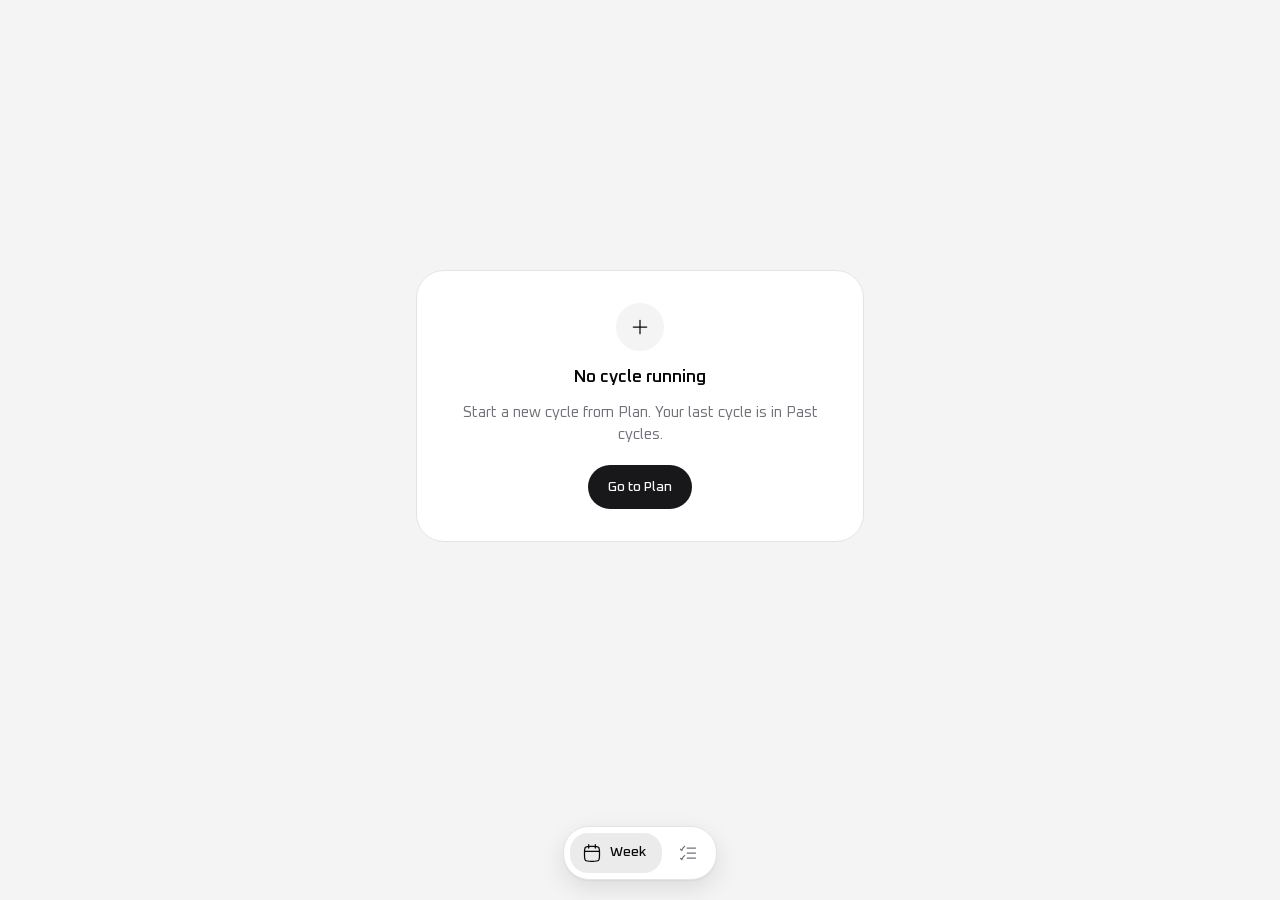
==== index.html @ 35371f60 "Icons: D2 cycle ring, black and white Six segments clockwise from 12 o'clock, like weeks of a cycle:" ====
<!DOCTYPE html>
<html lang="en">
<head>
<meta charset="utf-8">
<meta name="viewport" content="width=device-width, initial-scale=1, viewport-fit=cover">
<title>Bodyweight ladders</title>
<meta name="description" content="A progression tracker for bodyweight strength training.">
<meta name="theme-color" content="#f4f4f4">
<meta name="mobile-web-app-capable" content="yes">
<meta name="apple-mobile-web-app-capable" content="yes">
<meta name="apple-mobile-web-app-status-bar-style" content="default">
<meta name="apple-mobile-web-app-title" content="Ladders">
<link rel="manifest" href="manifest.webmanifest">
<link rel="icon" href="icons/icon.svg" type="image/svg+xml">
<link rel="icon" href="icons/icon-192.png" sizes="192x192">
<link rel="apple-touch-icon" href="icons/apple-touch-icon.png">
<link rel="stylesheet" href="styles.css?v=2.6">
</head>
<body>
<noscript><p style="padding:20px">This tracker needs JavaScript to run.</p></noscript>
<div id="boot" class="boot">Loading…</div>
<div id="app"></div>
<script src="data.js?v=2.6"></script>
<script src="ui.js?v=2.6"></script>
<script src="app.js?v=2.6"></script>
</body>
</html>
---- styles.css ----
/*
 * Bodyweight Ladders v2 - visual system.
 * Tokens on :root, then shared components. Values follow docs/v2/prototype.html
 * and the "Visual system" section of docs/v2/SPEC.md. No external requests.
 */

@font-face {
  font-family: 'Oxanium';
  src: url('fonts/oxanium-latin.woff2') format('woff2');
  font-weight: 200 800;
  font-style: normal;
  font-display: swap;
}

/* ---------- Tokens ---------- */

:root {
  --bg: #f4f4f4;               /* page background */
  --card: #ffffff;
  --card-border: #e4e4e7;
  --foot: #fafafa;             /* card footer band */
  --inset: #f4f4f5;            /* inset panels, round icon buttons, day badges */
  --text: #09090b;
  --muted: #71717a;
  --soft: #3f3f46;
  --ink-2: #52525b;            /* achievements text, cleared rungs */
  --idle: #a1a1aa;             /* idle dot, dashed borders, placeholders */
  --primary: #18181b;          /* dark pill */
  --primary-ink: #fafafa;
  --accent: #eab308;           /* the only colour: "this week", "you're here" */
  --toggle-off: #d4d4d8;
  --tertiary: #f0f0f0;         /* full-width tertiary buttons in footer bands */
  --seg: #e9e9eb;              /* segmented control track */
  --disabled-bg: #e4e4e7;
  --disabled-ink: #71717a;
  --dock-active: rgba(9, 9, 11, 0.08);
  --shadow-dock: 0 8px 24px rgba(9, 9, 11, 0.10), 0 1px 2px rgba(9, 9, 11, 0.06);
  --ease-out: cubic-bezier(0.16, 1, 0.3, 1);

  --r-card: 28px;
  --r-foot: 27px;
  --r-inset: 20px;
  --r-input: 16px;
  --r-pill: 999px;

  --font: 'Oxanium', system-ui, sans-serif;
}

/* ---------- Base ---------- */

*, *::before, *::after { box-sizing: border-box; }

html, body { height: 100%; }

body {
  margin: 0;
  background: var(--bg);
  color: var(--text);
  font-family: var(--font);
  font-size: 15px;
  line-height: 1.4;
  font-variant-numeric: tabular-nums;
  -webkit-font-smoothing: antialiased;
  -webkit-text-size-adjust: 100%;
  overflow-x: hidden;
}

button { font: inherit; color: inherit; cursor: pointer; -webkit-tap-highlight-color: transparent; }
button:disabled { cursor: default; }

h1, h2, h3, p { margin: 0; }

:focus-visible { outline: 2px solid var(--primary); outline-offset: 2px; }

.muted { color: var(--muted); }
.sr-only {
  position: absolute; width: 1px; height: 1px; margin: -1px; padding: 0;
  overflow: hidden; clip: rect(0 0 0 0); white-space: nowrap; border: 0;
}

/* ---------- Inputs ---------- */

/* :where() keeps the base specificity at zero, so component classes (.goal-input, .logger-input) can override width and height. */
:where(input:not([type="checkbox"]):not([type="radio"])),
:where(textarea) {
  font: inherit;
  font-size: 15px;
  color: var(--text);
  background: var(--card);
  width: 100%;
  min-width: 0;
  height: 44px;
  padding: 0 14px;
  border: 1px solid var(--card-border);
  border-radius: var(--r-input);
  -webkit-appearance: none;
  appearance: none;
}

:where(select) {
  font: inherit;
  font-size: 15px;
  color: var(--text);
  background-color: var(--card);
  width: 100%;
  min-width: 0;
  height: 44px;
  padding: 0 14px;
  border: 1px solid var(--card-border);
  border-radius: var(--r-input);
}

textarea {
  height: auto;
  min-height: 96px;
  padding: 12px 14px;
  border-radius: 20px;
  line-height: 1.45;
  resize: vertical;
}

input::placeholder,
textarea::placeholder { color: var(--idle); opacity: 1; }

input[type="number"] { -moz-appearance: textfield; }
input[type="number"]::-webkit-outer-spin-button,
input[type="number"]::-webkit-inner-spin-button { -webkit-appearance: none; margin: 0; }

/* Logger set inputs: 17px semibold, centred. */
.logger-input {
  height: 44px;
  padding: 0 12px;
  font-size: 17px;
  font-weight: 600;
}

/* ---------- App shell and screens ---------- */

.app {
  position: relative;
  display: flex;
  flex-direction: column;
  width: 100%;
  max-width: 480px;
  height: 100vh;
  height: 100dvh;
  margin: 0 auto;
  overflow: hidden;
  background: var(--bg);
}

/* Full-height scroll column. Children never shrink, so cards never squash or clip. */
.screen {
  flex: 1 1 auto;
  min-height: 0;
  display: flex;
  flex-direction: column;
  gap: 12px;
  padding: 16px;
  overflow-y: auto;
  overflow-x: hidden;
  -webkit-overflow-scrolling: touch;
  overscroll-behavior-y: contain;
}
.screen > * { flex-shrink: 0; }
.screen.is-airy { padding-top: 24px; }          /* Week, Plan */
.screen.is-centred { justify-content: center; } /* empty states */
.screen.has-dock { padding-bottom: 112px; }     /* clears the floating dock */

/* Horizontal swipes reach pointer events instead of being panned away. */
.swipe-area { touch-action: pan-y; }

.stack { display: flex; flex-direction: column; gap: 12px; }
.field-row { display: flex; gap: 8px; }
.field-row > * { flex: 1 1 0; min-width: 0; }
.between { display: flex; align-items: baseline; justify-content: space-between; gap: 8px; }

/* ---------- Screen header ---------- */

.hdr {
  flex: none;
  display: flex;
  align-items: center;
  gap: 12px;
  padding: 14px 16px;
  background: var(--card);
  border-bottom: 1px solid var(--card-border);
}
.hdr > :not(.hdr-text) { flex: none; }
.hdr-text { flex: 1; min-width: 0; display: flex; flex-direction: column; }
.hdr-sub {
  font-size: 13px;
  line-height: 1.35;
  color: var(--muted);
  white-space: nowrap;
  overflow: hidden;
  text-overflow: ellipsis;
}
.hdr-title {
  font-size: 17px;
  font-weight: 600;
  line-height: 1.3;
  white-space: nowrap;
  overflow: hidden;
  text-overflow: ellipsis;
}

/* Footer bar outside the scroll column (Logger "Complete session"). */
.foot-bar {
  flex: none;
  padding: 12px 16px calc(24px + env(safe-area-inset-bottom, 0px));
  background: var(--foot);
  border-top: 1px solid var(--card-border);
}

/* ---------- Round icon buttons ---------- */

.icon-btn {
  flex: none;
  width: 40px;
  height: 40px;
  padding: 0;
  display: inline-flex;
  align-items: center;
  justify-content: center;
  border: 0;
  border-radius: var(--r-pill);
  background: var(--inset);
  color: var(--text);
}
.icon-btn--outline {
  width: 44px;
  height: 44px;
  background: var(--card);
  border: 1px solid var(--card-border);
}
.icon-btn:disabled { opacity: 0.35; cursor: default; }

/* ---------- Cards ---------- */

/* No overflow:hidden here. Footer bands follow the card's inner radius instead. */
.card {
  display: flex;
  flex-direction: column;
  background: var(--card);
  border: 1px solid var(--card-border);
  border-radius: var(--r-card);
}
.card-tap { width: 100%; text-align: left; color: var(--text); cursor: pointer; }

.card-title {
  padding: 18px 18px 6px;
  display: flex;
  flex-direction: column;
  gap: 2px;
  font-size: 14px;
  font-weight: 600;
  line-height: 1.3;
}
.card-sub {
  font-size: 13px;
  font-weight: 400;
  line-height: 1.45;
  color: var(--muted);
}

.card-body {
  padding: 18px;
  display: flex;
  flex-direction: column;
}
.card-body > * + * { margin-top: 12px; }
.card-title + .card-body { padding-top: 6px; }

/* A list of rows that sits inside a card, with dividers inset 18px. */
.card-list {
  padding: 0 18px 6px;
  display: flex;
  flex-direction: column;
}
.card-title + .card-list { padding-top: 0; }

.card-foot {
  display: flex;
  align-items: center;
  justify-content: space-between;
  gap: 8px;
  padding: 14px 18px;
  background: var(--foot);
  border-top: 1px solid var(--card-border);
  border-radius: 0 0 var(--r-foot) var(--r-foot);
  font-size: 13px;
  line-height: 1.45;
  color: var(--muted);
}
.card-foot.is-stack {
  flex-direction: column;
  align-items: flex-start;
  gap: 2px;
}
.card-foot-value { font-size: 14px; color: var(--text); }

/* Empty state: plus in a grey circle, title, muted line, optional button. */
.empty {
  align-items: center;
  text-align: center;
  gap: 12px;
  padding: 32px 24px;
}
.empty-icon {
  width: 48px;
  height: 48px;
  flex: none;
  border-radius: var(--r-pill);
  background: var(--inset);
  display: flex;
  align-items: center;
  justify-content: center;
}
.empty-title { margin: 4px 0 0; font-size: 17px; font-weight: 600; line-height: 1.3; }
.empty-text { font-size: 15px; line-height: 1.5; color: var(--muted); }
.empty > .btn { margin-top: 6px; }

/* ---------- Inset panel ---------- */

.inset {
  padding: 6px 16px;
  display: flex;
  flex-direction: column;
  background: var(--inset);
  border-radius: var(--r-inset);
}
.inset-row {
  display: flex;
  justify-content: space-between;
  align-items: baseline;
  gap: 12px;
  padding: 9px 0;
  font-size: 14px;
}
.inset-label { color: var(--muted); }
.inset-value { font-weight: 500; text-align: right; }
.inset-value.is-strong { font-weight: 600; }
.inset-div { height: 0; border-top: 1px solid var(--card-border); }
.inset-div + .inset-row { padding-top: 11px; }

/* ---------- Tappable list rows ---------- */

.row {
  display: flex;
  align-items: center;
  gap: 12px;
  min-height: 56px;
  margin: 0 18px;
  padding: 14px 0;
  background: none;
  border: 0;
  color: var(--text);
  font: inherit;
  text-align: left;
}
button.row { cursor: pointer; }
.row-lead { flex: none; display: flex; align-items: center; }
.row-main { flex: 1; min-width: 0; display: flex; flex-direction: column; gap: 2px; }
.row-title { font-size: 15px; font-weight: 600; line-height: 1.3; }
.row-sub { font-size: 13px; line-height: 1.4; color: var(--muted); }
.row-trail { flex: none; display: flex; align-items: center; gap: 8px; color: var(--muted); }

/* Rows inside .card-list or .card-body already sit inside the 18px gutter.
   Rows directly inside a .card get their own 18px inset. Dividers follow. */
.card-list > .row,
.card-body > .row { margin: 0; }
.card > .row { margin: 0 18px; }
.card > .row + .row,
.card-list > .row + .row,
.card-body > .row + .row,
.card-title + .row,
.card-title + .card-list > .row:first-child { border-top: 1px solid var(--card-border); }

/* ---------- Buttons ---------- */

.btn {
  display: inline-flex;
  align-items: center;
  justify-content: center;
  gap: 8px;
  flex: none;
  height: 44px;
  padding: 0 20px;
  border: 0;
  border-radius: var(--r-pill);
  font-size: 14px;
  font-weight: 500;
  line-height: 1;
  white-space: nowrap;
  transition: background-color 0.2s var(--ease-out), color 0.2s var(--ease-out), border-color 0.2s var(--ease-out), transform 0.15s var(--ease-out);
}
.btn:active:not(:disabled) { transform: scale(0.98); }
.btn .icon { flex: none; }

.btn-primary { background: var(--primary); color: var(--primary-ink); }
.btn-outline { background: var(--card); color: var(--text); border: 1px solid var(--card-border); }
.btn-tertiary { background: var(--tertiary); color: var(--text); }

.btn-sm { height: 40px; padding: 0 18px; }
.btn-lg { height: 48px; padding: 0 24px; }
.btn-block { display: flex; width: 100%; }

/* Disabled comes after the variants so it wins. */
.btn:disabled,
.btn-primary:disabled,
.btn-tertiary:disabled {
  background: var(--disabled-bg);
  color: var(--disabled-ink);
  cursor: default;
  transform: none;
}
.btn-outline:disabled {
  background: var(--card);
  color: var(--idle);
  border-color: var(--card-border);
  cursor: default;
  transform: none;
}

/* ---------- Pills, status, chips ---------- */

.pill {
  display: inline-flex;
  align-items: center;
  gap: 6px;
  flex: none;
  padding: 3px 10px;
  font-size: 12px;
  font-weight: 500;
  line-height: 1.2;
  white-space: nowrap;
  color: var(--soft);
  background: transparent;
  border: 1px solid var(--card-border);
  border-radius: var(--r-pill);
}
.pill-dark {
  display: inline-flex;
  align-items: center;
  gap: 4px;
  flex: none;
  padding: 4px 12px;
  font-size: 13px;
  font-weight: 500;
  line-height: 1.2;
  white-space: nowrap;
  background: var(--primary);
  border: 1px solid var(--primary);
  border-radius: var(--r-pill);
  color: var(--primary-ink);
}
.pill-dark .icon { flex: none; }
.pill-dashed {
  flex: none;
  padding: 4px 12px;
  font-size: 13px;
  font-weight: 500;
  white-space: nowrap;
  color: var(--soft);
  background: transparent;
  border: 1px dashed var(--idle);
  border-radius: var(--r-pill);
}
.pill-dot {
  width: 7px;
  height: 7px;
  flex: none;
  border-radius: var(--r-pill);
  background: var(--idle);
}

/* Status pill: white, 1px border, 8px coloured dot. */
.status {
  display: inline-flex;
  align-items: center;
  gap: 6px;
  flex: none;
  padding: 4px 12px 4px 10px;
  font-size: 13px;
  font-weight: 500;
  color: var(--text);
  white-space: nowrap;
  background: var(--card);
  border: 1px solid var(--card-border);
  border-radius: var(--r-pill);
}
.status > .dot {
  display: block;
  flex: none;
  width: 8px;
  height: 8px;
  border-radius: var(--r-pill);
  background: var(--idle);
}
.dot-accent { background: var(--accent) !important; }
.dot-grey { background: var(--muted) !important; }
.dot-light { background: var(--toggle-off) !important; }
.dot-dark { background: var(--primary) !important; }

.chip {
  display: inline-flex;
  align-items: center;
  flex: none;
  padding: 2px 9px;
  font-size: 12px;
  font-weight: 500;
  line-height: 1.4;
  white-space: nowrap;
  color: var(--soft);
  background: var(--inset);
  border-radius: var(--r-pill);
}

/* Logger badge: "Pull Ups 4/9". Icon stroke is 1.75 to match the prototype. */
.rung-badge {
  display: inline-flex;
  align-items: center;
  gap: 4px;
  flex: none;
  padding: 1px 8px;
  font-size: 11px;
  font-weight: 500;
  line-height: 1.4;
  white-space: nowrap;
  color: var(--soft);
  border: 1px solid var(--card-border);
  border-radius: var(--r-pill);
}
.rung-badge .icon { stroke-width: 1.75; }

/* ---------- Form fields ---------- */

.field {
  display: flex;
  flex-direction: column;
  gap: 6px;
  min-width: 0;
}
.field-label { font-size: 13px; font-weight: 500; line-height: 1.3; color: var(--text); }
.field-label .muted { font-weight: 400; }

/* ---------- Toggle (real checkbox underneath) ---------- */

.toggle {
  position: relative;
  display: inline-block;
  flex: none;
  width: 52px;
  height: 32px;
  cursor: pointer;
}
.toggle input {
  position: absolute;
  inset: 0;
  width: 100%;
  height: 100%;
  margin: 0;
  opacity: 0;
  cursor: pointer;
  z-index: 1;
}
.toggle-track {
  position: absolute;
  inset: 0;
  border-radius: var(--r-pill);
  background: var(--toggle-off);
  transition: background-color 0.25s var(--ease-out);
}
.toggle-knob {
  position: absolute;
  top: 4px;
  left: 4px;
  width: 24px;
  height: 24px;
  border-radius: var(--r-pill);
  background: #ffffff;
  box-shadow: 0 1px 2px rgba(0, 0, 0, 0.25);
  transition: transform 0.25s var(--ease-out);
  pointer-events: none;
}
.toggle input:checked ~ .toggle-track { background: var(--primary); }
.toggle input:checked ~ .toggle-knob { transform: translateX(20px); }
.toggle input:focus-visible ~ .toggle-track { outline: 2px solid var(--primary); outline-offset: 2px; }

/* ---------- Segmented control ---------- */

.seg {
  display: flex;
  gap: 4px;
  padding: 4px;
  background: var(--seg);
  border-radius: var(--r-pill);
}
.seg-opt {
  flex: 1 1 0;
  min-width: 0;
  height: 40px;
  padding: 0 12px;
  border: 0;
  border-radius: var(--r-pill);
  background: transparent;
  color: var(--muted);
  font-size: 14px;
  font-weight: 500;
  transition: background-color 0.2s var(--ease-out), color 0.2s var(--ease-out), box-shadow 0.2s var(--ease-out);
}
.seg-opt.is-selected {
  background: var(--card);
  color: var(--text);
  box-shadow: 0 1px 2px rgba(9, 9, 11, 0.08);
}

/* ---------- Week screen ---------- */

.week-head {
  display: flex;
  align-items: flex-end;
  justify-content: space-between;
  gap: 8px;
}
.week-head-text { display: flex; flex-direction: column; gap: 2px; min-width: 0; }
.week-range { font-size: 13px; line-height: 1.35; color: var(--muted); }
.week-heading {
  margin: 0;
  font-size: 32px;
  line-height: 1.15;
  font-weight: 700;
  letter-spacing: -0.01em;
}
.week-heading .of { color: var(--muted); font-weight: 500; }
.week-nav { flex: none; display: flex; gap: 6px; padding-bottom: 6px; }

/* Fixed-height single line: the content below never moves when tags change. */
.tag-row {
  display: flex;
  align-items: center;
  flex-wrap: nowrap;
  gap: 8px;
  height: 30px;
  overflow: hidden;
  white-space: nowrap;
}
.week-head + .tag-row { margin-top: -6px; }
.tag-link {
  padding: 4px 4px;
  border: 0;
  background: transparent;
  font-size: 13px;
  font-weight: 500;
  color: var(--text);
  text-decoration: underline;
  text-underline-offset: 3px;
}

.week-pills {
  display: flex;
  justify-content: space-between;
  gap: 6px;
}
.week-pill-cell {
  display: flex;
  flex-direction: column;
  align-items: center;
  gap: 4px;
}
.week-pill {
  width: 40px;
  height: 32px;
  padding: 0;
  display: flex;
  align-items: center;
  justify-content: center;
  font-family: inherit;
  font-size: 13px;
  font-weight: 600;
  color: var(--soft);
  background: var(--inset);
  border: 1px solid var(--inset);
  border-radius: var(--r-pill);
  box-sizing: border-box;
}
.week-pill.is-done { color: var(--muted); text-decoration: line-through; }
.week-pill.is-deload { background: var(--card); border: 1px dashed var(--idle); }
.week-pill.is-selected {
  background: var(--primary);
  border-color: var(--primary);
  color: var(--primary-ink);
}
.week-pill-tag {
  height: 12px;
  font-size: 10px;
  line-height: 12px;
  color: var(--muted);
  white-space: nowrap;
}

/* Session card on the Week screen. Built as a button, not .card (no 18px body). */
.session-card {
  display: flex;
  align-items: center;
  gap: 14px;
  width: 100%;
  padding: 14px;
  color: var(--text);
  text-align: left;
  background: var(--card);
  border: 1px solid var(--card-border);
  border-radius: var(--r-card);
  cursor: pointer;
}
.session-card:disabled { cursor: default; }
.session-main { flex: 1; min-width: 0; display: flex; flex-direction: column; gap: 2px; }
.session-name { font-size: 15px; font-weight: 600; line-height: 1.3; }
.session-sub { font-size: 13px; line-height: 1.4; color: var(--muted); }
.session-state { flex: none; font-size: 13px; color: var(--muted); }
.session-card > .icon { flex: none; color: var(--muted); }

.day-badge {
  width: 48px;
  height: 48px;
  flex: none;
  display: flex;
  align-items: center;
  justify-content: center;
  font-size: 13px;
  font-weight: 500;
  color: var(--text);
  background: var(--inset);
  border-radius: var(--r-pill);
}

/* ---------- Plan and cycle ---------- */

.cycle-name { font-size: 22px; font-weight: 700; line-height: 1.2; letter-spacing: -0.01em; }
.screen-kicker { font-size: 13px; line-height: 1.35; color: var(--muted); }

/* ---------- Logger ---------- */

.ex-cols { display: flex; gap: 8px; }
.ex-gutter { flex: none; width: 28px; }
.ex-col {
  flex: 1 1 0;
  min-width: 0;
  display: flex;
  flex-direction: column;
  align-items: flex-start;
  gap: 4px;
}
.ex-name { font-size: 14px; font-weight: 500; line-height: 1.25; }
.ex-target { font-size: 13px; color: var(--muted); }
.note-pill {
  font-size: 12px;
  line-height: 1.4;
  color: var(--soft);
  background: var(--inset);
  border-radius: var(--r-pill);
  padding: 1px 8px;
}

.set-row { display: flex; gap: 8px; align-items: flex-start; }
.set-label {
  flex: none;
  width: 28px;
  height: 44px;
  display: flex;
  align-items: center;
  font-size: 12px;
  font-weight: 500;
  color: var(--muted);
}
.set-cell { flex: 1 1 0; min-width: 0; display: flex; flex-direction: column; gap: 4px; }
.set-last { padding-left: 6px; font-size: 12px; line-height: 1.3; color: var(--muted); }

/* A block's exercise columns and set rows scroll together. With 3+ exercises
   the columns keep a fixed width and the block scrolls sideways instead of
   compressing; it bleeds to the card's edges so the next column peeks in as a
   hint, and the R1/R2 labels stay pinned on the left. */
.ex-scroll { display: flex; flex-direction: column; }
.ex-scroll > * + * { margin-top: 12px; }
.ex-scroll.is-wide {
  margin-left: -18px;
  margin-right: -18px;
  padding: 0 18px;
  overflow-x: auto;
  overscroll-behavior-x: contain;
  scroll-padding-left: 54px;
  scrollbar-width: none;
}
.ex-scroll.is-wide::-webkit-scrollbar { display: none; }
.ex-scroll.is-wide > * { width: max-content; min-width: 100%; }
.ex-scroll.is-wide .ex-col,
.ex-scroll.is-wide .set-cell { flex: 0 0 128px; }
.ex-scroll.is-wide .ex-gutter,
.ex-scroll.is-wide .set-label {
  position: sticky;
  left: -18px;
  z-index: 1;
  width: 46px;
  margin-left: -18px;
  padding-left: 18px;
  background: var(--card);
  box-shadow: 8px 0 0 var(--card);   /* covers the column gap as content slides under */
}

/* Rung picker (Workout editor, "Rung - optional") */
.picker-btn {
  display: flex;
  align-items: center;
  justify-content: space-between;
  gap: 8px;
  width: 100%;
  min-height: 44px;
  padding: 8px 14px;
  font-size: 14px;
  color: var(--text);
  text-align: left;
  background: var(--card);
  border: 1px solid var(--card-border);
  border-radius: var(--r-input);
}
.picker-btn .picker-value { min-width: 0; overflow: hidden; text-overflow: ellipsis; white-space: nowrap; }
.picker-btn .picker-value.is-empty { color: var(--muted); }
.picker-btn .icon { flex: none; color: var(--muted); }
.picker-list {
  display: flex;
  flex-direction: column;
  gap: 2px;
  max-height: 280px;
  padding: 6px;
  overflow-y: auto;
  background: var(--card);
  border: 1px solid var(--card-border);
  border-radius: 20px;
}
.picker-group { padding: 10px 12px 4px; font-size: 12px; color: var(--muted); }
.picker-opt {
  width: 100%;
  min-height: 44px;
  padding: 8px 12px;
  font-size: 15px;
  color: var(--text);
  text-align: left;
  background: transparent;
  border: 0;
  border-radius: 14px;
}
.picker-opt.is-selected { background: var(--primary); color: var(--primary-ink); font-weight: 500; }

/* ---------- Ladders ---------- */

.rung-list {
  padding: 8px;
  display: flex;
  flex-direction: column;
  gap: 4px;
  background: var(--card);
  border: 1px solid var(--card-border);
  border-radius: var(--r-card);
}
.rung {
  display: flex;
  align-items: center;
  gap: 12px;
  width: 100%;
  min-height: 60px;
  padding: 10px 12px;
  color: var(--text);
  text-align: left;
  font: inherit;
  background: transparent;
  border: 0;
  border-radius: 22px;
}
.rung.is-cleared { color: var(--ink-2); }
.rung.is-current { background: var(--primary); color: var(--primary-ink); }
.rung.is-current .chip { background: rgba(255, 255, 255, 0.14); color: var(--primary-ink); }
.rung-marker {
  width: 30px;
  height: 30px;
  flex: none;
  display: flex;
  align-items: center;
  justify-content: center;
  font-size: 13px;
  font-weight: 600;
  color: var(--soft);
  background: var(--inset);
  border-radius: var(--r-pill);
}
.rung.is-cleared .rung-marker { background: var(--primary); color: var(--primary-ink); }
.rung.is-current .rung-marker { background: var(--primary-ink); color: var(--primary); }
.rung-main { flex: 1; min-width: 0; display: flex; flex-direction: column; align-items: flex-start; gap: 4px; }
.rung-name { font-size: 15px; font-weight: 600; line-height: 1.3; }
.rung-chips { display: flex; flex-wrap: wrap; gap: 6px; }
.here-pill {
  flex: none;
  display: flex;
  align-items: center;
  gap: 6px;
  padding: 3px 10px 3px 8px;
  font-size: 12px;
  font-weight: 500;
  white-space: nowrap;
  color: var(--primary);
  background: var(--card);
  border-radius: var(--r-pill);
}
.here-pill .pill-dot { background: var(--accent); }

.goal-list {
  padding: 6px 18px;
  display: flex;
  flex-direction: column;
  background: var(--card);
  border: 1px solid var(--card-border);
  border-radius: var(--r-card);
}
.goal-row {
  display: flex;
  align-items: center;
  gap: 12px;
  padding: 12px 0;
}
.goal-row + .goal-row { border-top: 1px solid var(--card-border); }
.goal-num {
  flex: none;
  width: 30px;
  height: 30px;
  display: flex;
  align-items: center;
  justify-content: center;
  font-size: 13px;
  font-weight: 600;
  color: var(--soft);
  background: var(--inset);
  border-radius: var(--r-pill);
}
.goal-name { flex: 1; min-width: 0; font-size: 14px; font-weight: 500; line-height: 1.3; }
.goal-input { width: 104px; flex: none; padding: 0 12px; }

/* ---------- Dock ---------- */

/* Fixed to the viewport; a transformed ancestor (the gallery frame) contains it instead. */
.dock-wrap {
  position: fixed;
  left: 0;
  right: 0;
  bottom: calc(20px + env(safe-area-inset-bottom, 0px));
  z-index: 20;
  display: flex;
  justify-content: center;
  pointer-events: none;
}
.dock {
  pointer-events: auto;
  display: flex;
  align-items: center;
  gap: 4px;
  max-width: calc(100% - 32px);
  padding: 6px;
  background: var(--card);
  border: 1px solid var(--card-border);
  border-radius: 26px;
  box-shadow: var(--shadow-dock);
}
.dock-tab {
  flex: none;
  height: 40px;
  display: inline-flex;
  align-items: center;
  padding: 0 12px;
  border: 0;
  border-radius: 18px;
  background: transparent;
  color: var(--muted);
  font-size: 14px;
  font-weight: 500;
  white-space: nowrap;
  transition: background-color 0.3s var(--ease-out), padding 0.3s var(--ease-out), color 0.2s var(--ease-out);
}
.dock-tab.is-active {
  padding: 0 16px 0 12px;
  background: var(--dock-active);
  color: var(--text);
}
.dock-tab .icon { flex: none; }
.dock-label {
  display: inline-block;
  max-width: 0;
  margin-left: 0;
  overflow: hidden;
  white-space: nowrap;
  opacity: 0;
  transition: max-width 0.38s var(--ease-out), opacity 0.2s var(--ease-out), margin-left 0.3s var(--ease-out);
}
.dock-tab.is-active .dock-label {
  max-width: 80px;
  margin-left: 8px;
  opacity: 1;
}

/* ---------- Two-step destructive confirm ---------- */

.two-step { display: flex; gap: 8px; }
.two-step > .btn { flex: 1 1 auto; }

/* ---------- Motion ---------- */

@media (prefers-reduced-motion: reduce) {
  *, *::before, *::after {
    transition: none !important;
    animation: none !important;
    scroll-behavior: auto !important;
  }
}

/* ---------- Screens (app.js) ----------
   Only what the screens need beyond the shared components above. Same tokens. */

.section-label { margin: 4px 4px 0; font-size: 14px; font-weight: 500; line-height: 1.3; color: var(--muted); }
.note-text { font-size: 13px; line-height: 1.45; color: var(--muted); }
.note-text.is-soft { color: var(--soft); font-size: 14px; }
.note-text.is-center { text-align: center; padding: 0 8px; }
.pad-x { padding: 0 4px; }
.centre { align-items: center; }
.pre { white-space: pre-wrap; overflow-wrap: anywhere; }
.list-empty { padding: 8px 0 14px; font-size: 13px; color: var(--muted); }
.is-flex-none { flex: none; }

/* Weeks past 7 no longer fit one row of 40px pills. */
.week-pills.is-many { flex-wrap: wrap; justify-content: flex-start; row-gap: 8px; }

/* Backup footer: Export and Import side by side. */
.foot-pair { display: flex; gap: 8px; width: 100%; }
.foot-pair > .btn-tertiary { flex: 1 1 auto; }

/* Error toast. Fixed, so it outlives a re-render. */
.toast {
  position: fixed;
  top: calc(12px + env(safe-area-inset-top, 0px));
  left: 16px;
  right: 16px;
  max-width: 448px;
  margin: 0 auto;
  z-index: 50;
  display: flex;
  align-items: flex-start;
  gap: 12px;
  padding: 12px 12px 12px 16px;
  font-size: 14px;
  line-height: 1.4;
  color: var(--primary-ink);
  background: var(--primary);
  border-radius: 20px;
  box-shadow: var(--shadow-dock);
}
.toast > span { flex: 1; min-width: 0; padding-top: 4px; }
.toast .btn { height: 32px; padding: 0 14px; background: rgba(255, 255, 255, 0.14); color: var(--primary-ink); }

/* Boot message and fatal screen. */
.boot { padding: 20px 18px; color: var(--muted); }

/* Workout editor and collection builder */
.block-head { display: flex; flex-direction: column; gap: 10px; padding: 18px 18px 6px; }
.block-label { display: flex; align-items: center; gap: 8px; font-size: 13px; color: var(--muted); }
.name-row { display: flex; align-items: flex-start; gap: 8px; }
.name-row > .input { flex: 1 1 auto; font-weight: 600; }
.sets-box { flex: none; width: 56px; display: flex; flex-direction: column; align-items: center; gap: 2px; }
.sets-box .input { width: 56px; padding: 0 6px; text-align: center; font-weight: 600; background: var(--inset); }
.sets-box span { font-size: 12px; color: var(--muted); }
.ex-edit {
  margin: 0 18px;
  padding: 16px 0;
  display: flex;
  flex-direction: column;
  gap: 12px;
  border-top: 1px solid var(--card-border);
}
.ex-edit-top { display: flex; align-items: center; justify-content: space-between; gap: 8px; }
.ex-edit-top .two-step { flex: none; }
.card-foot.is-col { flex-direction: column; align-items: stretch; gap: 10px; }
.card-foot.is-col > .btn { width: 100%; }
.card-foot.is-col .two-step > .btn:first-child:last-child { width: 100%; }

.day-chips { display: flex; gap: 4px; }
.day-chip {
  flex: 1 1 0;
  min-width: 0;
  height: 40px;
  padding: 0;
  font-size: 13px;
  font-weight: 500;
  color: var(--soft);
  background: var(--card);
  border: 1px solid var(--card-border);
  border-radius: var(--r-pill);
}
.day-chip.is-on { color: var(--primary-ink); background: var(--primary); border-color: var(--primary); }

.picker-group.is-sub { padding-top: 6px; color: var(--soft); }
.field > .picker-btn + .picker-list { margin-top: 2px; }

.builder-ladder {
  margin: 12px 18px 0;
  padding: 14px;
  display: flex;
  flex-direction: column;
  gap: 10px;
  background: var(--inset);
  border-radius: var(--r-inset);
}
.builder-head { display: flex; justify-content: space-between; font-size: 13px; color: var(--muted); padding: 0 2px; }
.rung-edit { display: flex; align-items: center; gap: 8px; }
.rung-edit .input { flex: 1 1 auto; }
.rung-edit .input.is-goal { flex: none; width: 76px; padding: 0 10px; }
.rung-num {
  flex: none;
  width: 28px;
  height: 28px;
  display: flex;
  align-items: center;
  justify-content: center;
  font-size: 12px;
  font-weight: 600;
  color: var(--soft);
  background: var(--card);
  border-radius: var(--r-pill);
}
.icon-btn.is-small { width: 32px; height: 32px; background: var(--card); }
.confirm-line { display: flex; flex-direction: column; gap: 8px; padding: 10px 12px; background: var(--card); border-radius: 16px; }
.builder-actions { display: flex; align-items: center; justify-content: space-between; gap: 8px; flex-wrap: wrap; }
.builder-actions .two-step { flex: none; }
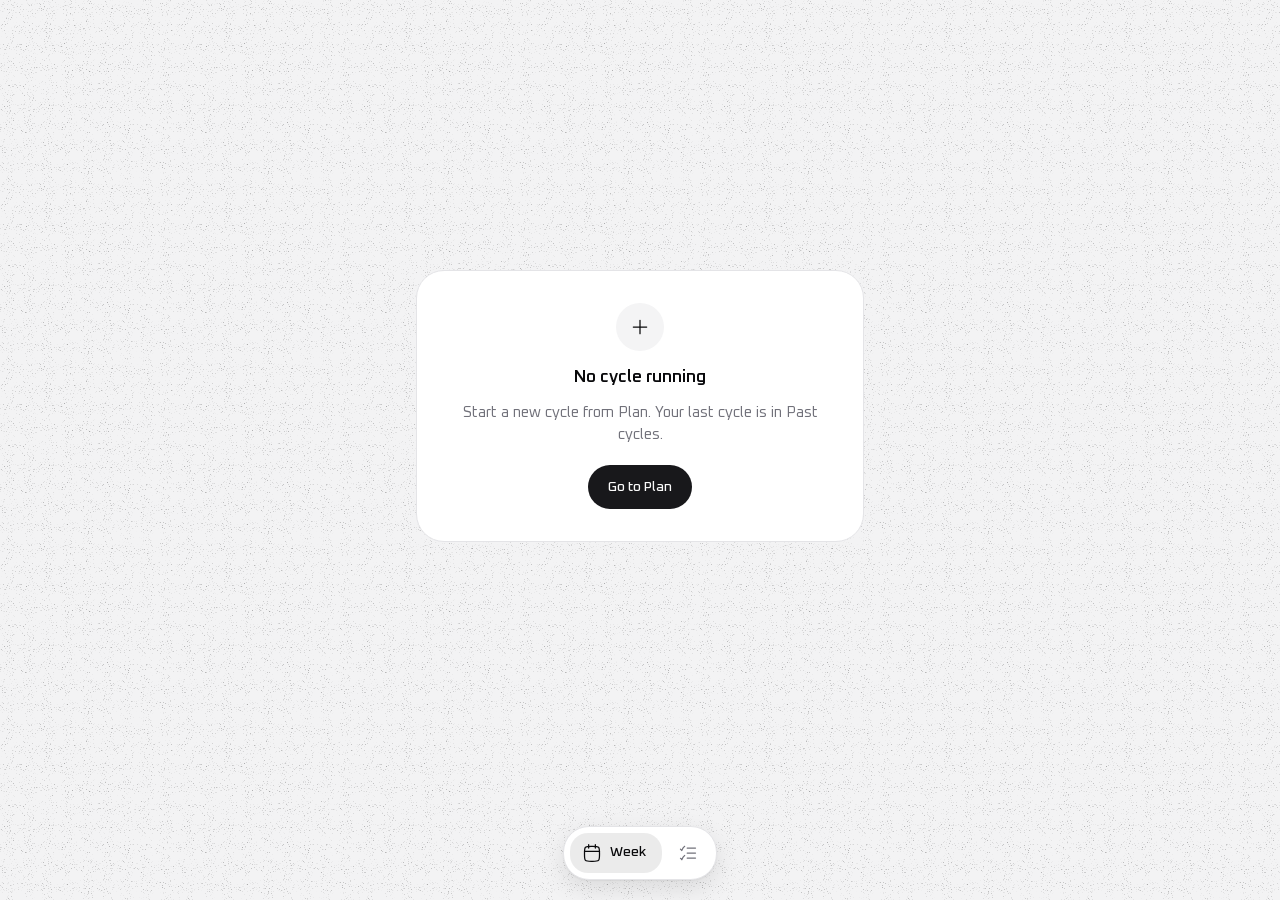
==== commit c3248c2c: "Capsule design language and spline motion throughout Restyle in the Capsule language: cherry red acc" ====
--- a/index.html
+++ b/index.html
@@ -5,7 +5,16 @@
 <meta name="viewport" content="width=device-width, initial-scale=1, viewport-fit=cover">
 <title>Bodyweight ladders</title>
 <meta name="description" content="A progression tracker for bodyweight strength training.">
-<meta name="theme-color" content="#f4f4f4">
+<meta name="theme-color" content="#f3f3f4">
+<meta name="color-scheme" content="light dark">
+<script>
+// Appearance before first paint: a pinned Light or Dark (Plan > Appearance), else follow the system.
+try {
+  var t = localStorage.getItem('bwl-appearance'), d = t === 'dark' || (t !== 'light' && matchMedia('(prefers-color-scheme: dark)').matches);
+  if (t === 'light' || t === 'dark') document.documentElement.setAttribute('data-theme', t);
+  document.querySelector('meta[name="theme-color"]').setAttribute('content', d ? '#09090b' : '#f3f3f4');
+} catch (e) {}
+</script>
 <meta name="mobile-web-app-capable" content="yes">
 <meta name="apple-mobile-web-app-capable" content="yes">
 <meta name="apple-mobile-web-app-status-bar-style" content="default">
@@ -14,14 +23,14 @@
 <link rel="icon" href="icons/icon.svg" type="image/svg+xml">
 <link rel="icon" href="icons/icon-192.png" sizes="192x192">
 <link rel="apple-touch-icon" href="icons/apple-touch-icon.png">
-<link rel="stylesheet" href="styles.css?v=2.6">
+<link rel="stylesheet" href="styles.css?v=2.10">
 </head>
 <body>
 <noscript><p style="padding:20px">This tracker needs JavaScript to run.</p></noscript>
 <div id="boot" class="boot">Loading…</div>
 <div id="app"></div>
-<script src="data.js?v=2.6"></script>
-<script src="ui.js?v=2.6"></script>
-<script src="app.js?v=2.6"></script>
+<script src="data.js?v=2.10"></script>
+<script src="ui.js?v=2.10"></script>
+<script src="app.js?v=2.10"></script>
 </body>
 </html>
--- a/styles.css
+++ b/styles.css
@@ -1,7 +1,9 @@
 /*
  * Bodyweight Ladders v2 - visual system.
  * Tokens on :root, then shared components. Values follow docs/v2/prototype.html
- * and the "Visual system" section of docs/v2/SPEC.md. No external requests.
+ * and the "Visual system" section of docs/v2/SPEC.md, restyled in the Capsule
+ * language: cherry red accent, a sparse grain on the ground, and a dark theme.
+ * No external requests.
  */
 
 @font-face {
@@ -15,7 +17,8 @@
 /* ---------- Tokens ---------- */
 
 :root {
-  --bg: #f4f4f4;               /* page background */
+  color-scheme: light;
+  --bg: #f3f3f4;               /* page background: a very light grey ground; cards stay white */
   --card: #ffffff;
   --card-border: #e4e4e7;
   --foot: #fafafa;             /* card footer band */
@@ -27,7 +30,11 @@
   --idle: #a1a1aa;             /* idle dot, dashed borders, placeholders */
   --primary: #18181b;          /* dark pill */
   --primary-ink: #fafafa;
-  --accent: #eab308;           /* the only colour: "this week", "you're here" */
+  --accent: #d2042d;           /* cherry red, the only colour: "this week", "you're here" */
+  --accent-deep: #6b0a1a;      /* dark red: the far end of any accent gradient */
+  --faint: #b4b4bb;            /* quieter than --idle: counts, hints */
+  --knob: #ffffff;             /* toggle knob */
+  --card-shadow: 0 1px 2px rgba(9, 9, 11, 0.04);
   --toggle-off: #d4d4d8;
   --tertiary: #f0f0f0;         /* full-width tertiary buttons in footer bands */
   --seg: #e9e9eb;              /* segmented control track */
@@ -35,7 +42,19 @@
   --disabled-ink: #71717a;
   --dock-active: rgba(9, 9, 11, 0.08);
   --shadow-dock: 0 8px 24px rgba(9, 9, 11, 0.10), 0 1px 2px rgba(9, 9, 11, 0.06);
-  --ease-out: cubic-bezier(0.16, 1, 0.3, 1);
+  /* Super-subtle, sparse grain on the page ground only. Cards and the dock stay smooth. */
+  --grain: url("data:image/svg+xml,%3Csvg xmlns='http://www.w3.org/2000/svg' width='180' height='180'%3E%3Cfilter id='n'%3E%3CfeTurbulence type='fractalNoise' baseFrequency='.95' numOctaves='2' stitchTiles='stitch'/%3E%3CfeColorMatrix values='0 0 0 0 0  0 0 0 0 0  0 0 0 0 0  1.2 0 0 0 -0.76'/%3E%3C/filter%3E%3Crect width='100%25' height='100%25' filter='url%28%23n%29'/%3E%3C/svg%3E");
+  /* Motion. Every animation runs on one of these cubic Bezier splines, never a
+     linear or keyword timing. --spline decelerates (things arriving), --spline-move
+     accelerates then settles (things travelling), --spline-spring overshoots
+     slightly (a press releasing). */
+  --spline: cubic-bezier(0.16, 1, 0.3, 1);
+  --spline-move: cubic-bezier(0.65, 0, 0.35, 1);
+  --spline-spring: cubic-bezier(0.34, 1.56, 0.64, 1);
+  --ease-out: var(--spline);
+  --t-fast: 0.2s;              /* fades, colour */
+  --t-med: 0.34s;              /* controls, in-place morphs */
+  --t-slow: 0.46s;             /* pages */
 
   --r-card: 28px;
   --r-foot: 27px;
@@ -46,6 +65,33 @@
   --font: 'Oxanium', system-ui, sans-serif;
 }
 
+/* Dark: the same zinc scale inverted. Auto follows the system; Plan > Appearance can
+   pin either theme through data-theme on <html> (set before paint in index.html). */
+@media (prefers-color-scheme: dark) {
+  :root:not([data-theme="light"]) {
+    color-scheme: dark;
+    --bg: #09090b; --card: #18181b; --card-border: #27272a; --foot: #141417; --inset: #232327;
+    --text: #fafafa; --muted: #a1a1aa; --soft: #d4d4d8; --ink-2: #a1a1aa; --idle: #71717a; --faint: #46464d;
+    --primary: #fafafa; --primary-ink: #18181b; --accent: #ef2b4f; --accent-deep: #8a1528;
+    --toggle-off: #3f3f46; --knob: #fafafa; --tertiary: #27272a; --seg: #1f1f23;
+    --disabled-bg: #27272a; --disabled-ink: #71717a; --dock-active: rgba(250, 250, 250, 0.10);
+    --shadow-dock: 0 8px 24px rgba(0, 0, 0, 0.55), 0 1px 2px rgba(0, 0, 0, 0.4);
+    --card-shadow: 0 1px 2px rgba(0, 0, 0, 0.3);
+    --grain: url("data:image/svg+xml,%3Csvg xmlns='http://www.w3.org/2000/svg' width='180' height='180'%3E%3Cfilter id='n'%3E%3CfeTurbulence type='fractalNoise' baseFrequency='.95' numOctaves='2' stitchTiles='stitch'/%3E%3CfeColorMatrix values='0 0 0 0 0.42  0 0 0 0 0.42  0 0 0 0 0.42  1.2 0 0 0 -0.74'/%3E%3C/filter%3E%3Crect width='100%25' height='100%25' filter='url%28%23n%29'/%3E%3C/svg%3E");
+  }
+}
+:root[data-theme="dark"] {
+  color-scheme: dark;
+  --bg: #09090b; --card: #18181b; --card-border: #27272a; --foot: #141417; --inset: #232327;
+  --text: #fafafa; --muted: #a1a1aa; --soft: #d4d4d8; --ink-2: #a1a1aa; --idle: #71717a; --faint: #46464d;
+  --primary: #fafafa; --primary-ink: #18181b; --accent: #ef2b4f; --accent-deep: #8a1528;
+  --toggle-off: #3f3f46; --knob: #fafafa; --tertiary: #27272a; --seg: #1f1f23;
+  --disabled-bg: #27272a; --disabled-ink: #71717a; --dock-active: rgba(250, 250, 250, 0.10);
+  --shadow-dock: 0 8px 24px rgba(0, 0, 0, 0.55), 0 1px 2px rgba(0, 0, 0, 0.4);
+  --card-shadow: 0 1px 2px rgba(0, 0, 0, 0.3);
+  --grain: url("data:image/svg+xml,%3Csvg xmlns='http://www.w3.org/2000/svg' width='180' height='180'%3E%3Cfilter id='n'%3E%3CfeTurbulence type='fractalNoise' baseFrequency='.95' numOctaves='2' stitchTiles='stitch'/%3E%3CfeColorMatrix values='0 0 0 0 0.42  0 0 0 0 0.42  0 0 0 0 0.42  1.2 0 0 0 -0.74'/%3E%3C/filter%3E%3Crect width='100%25' height='100%25' filter='url%28%23n%29'/%3E%3C/svg%3E");
+}
+
 /* ---------- Base ---------- */
 
 *, *::before, *::after { box-sizing: border-box; }
@@ -54,7 +100,10 @@
 
 body {
   margin: 0;
-  background: var(--bg);
+  background-color: var(--bg);
+  background-image: var(--grain);
+  background-size: 180px 180px;
+  background-attachment: fixed;
   color: var(--text);
   font-family: var(--font);
   font-size: 15px;
@@ -146,7 +195,7 @@
   height: 100dvh;
   margin: 0 auto;
   overflow: hidden;
-  background: var(--bg);
+  background: transparent;   /* let the grain on body show through */
 }
 
 /* Full-height scroll column. Children never shrink, so cards never squash or clip. */
@@ -227,11 +276,14 @@
   border-radius: var(--r-pill);
   background: var(--inset);
   color: var(--text);
-}
+  transition: transform 0.4s cubic-bezier(0.34, 1.56, 0.64, 1), border-color 0.2s var(--ease-out), opacity 0.2s var(--ease-out);
+}
+.icon-btn:active:not(:disabled) { transform: scale(0.92); transition-duration: 0.1s, 0.2s, 0.2s; }
+/* Round outline button: transparent, so it sits on the grain (or the card) without a fill. */
 .icon-btn--outline {
   width: 44px;
   height: 44px;
-  background: var(--card);
+  background: transparent;
   border: 1px solid var(--card-border);
 }
 .icon-btn:disabled { opacity: 0.35; cursor: default; }
@@ -393,9 +445,10 @@
   font-weight: 500;
   line-height: 1;
   white-space: nowrap;
-  transition: background-color 0.2s var(--ease-out), color 0.2s var(--ease-out), border-color 0.2s var(--ease-out), transform 0.15s var(--ease-out);
-}
-.btn:active:not(:disabled) { transform: scale(0.98); }
+  transition: background-color 0.2s var(--ease-out), color 0.2s var(--ease-out), border-color 0.2s var(--ease-out), transform 0.4s cubic-bezier(0.34, 1.56, 0.64, 1);
+}
+/* A quick press and a springy release. */
+.btn:active:not(:disabled) { transform: scale(0.96); transition-duration: 0.2s, 0.2s, 0.2s, 0.1s; }
 .btn .icon { flex: none; }
 
 .btn-primary { background: var(--primary); color: var(--primary-ink); }
@@ -579,13 +632,13 @@
   width: 24px;
   height: 24px;
   border-radius: var(--r-pill);
-  background: #ffffff;
+  background: var(--knob);
   box-shadow: 0 1px 2px rgba(0, 0, 0, 0.25);
   transition: transform 0.25s var(--ease-out);
   pointer-events: none;
 }
 .toggle input:checked ~ .toggle-track { background: var(--primary); }
-.toggle input:checked ~ .toggle-knob { transform: translateX(20px); }
+.toggle input:checked ~ .toggle-knob { transform: translateX(20px); background: var(--primary-ink); }
 .toggle input:focus-visible ~ .toggle-track { outline: 2px solid var(--primary); outline-offset: 2px; }
 
 /* ---------- Segmented control ---------- */
@@ -613,7 +666,7 @@
 .seg-opt.is-selected {
   background: var(--card);
   color: var(--text);
-  box-shadow: 0 1px 2px rgba(9, 9, 11, 0.08);
+  box-shadow: var(--card-shadow);
 }
 
 /* ---------- Week screen ---------- */
@@ -879,7 +932,7 @@
 }
 .rung.is-cleared { color: var(--ink-2); }
 .rung.is-current { background: var(--primary); color: var(--primary-ink); }
-.rung.is-current .chip { background: rgba(255, 255, 255, 0.14); color: var(--primary-ink); }
+.rung.is-current .chip { background: rgba(255, 255, 255, 0.14); background: color-mix(in srgb, var(--primary-ink) 14%, transparent); color: var(--primary-ink); }
 .rung-marker {
   width: 30px;
   height: 30px;
@@ -1012,6 +1065,121 @@
 
 /* ---------- Motion ---------- */
 
+/* Press and release. Every tappable thing shrinks a touch on press and springs back. */
+.card-tap, button.row, .session-card, .picker-btn, .picker-opt, button.rung, .week-pill,
+.day-chip, .seg-opt, .tag-link, button.chip, button.pill, .toggle {
+  transition:
+    transform 0.45s var(--spline-spring),
+    background-color var(--t-med) var(--spline),
+    color var(--t-med) var(--spline),
+    border-color var(--t-med) var(--spline),
+    box-shadow var(--t-med) var(--spline),
+    opacity var(--t-fast) var(--spline);
+}
+.card-tap:active, .session-card:active:not(:disabled) { transform: scale(0.985); transition-duration: 0.12s; }
+button.row:active, .picker-opt:active, button.rung:active { transform: scale(0.98); transition-duration: 0.12s; }
+.picker-btn:active, .week-pill:active, .day-chip:active, .seg-opt:active,
+.tag-link:active, button.chip:active, button.pill:active { transform: scale(0.94); transition-duration: 0.12s; }
+.dock-tab:active { transform: scale(0.94); }
+
+/* Toggle: the knob travels on the move curve, and stretches a little on press. */
+.toggle-track { transition: background-color var(--t-med) var(--spline); }
+.toggle-knob { transition: transform var(--t-med) var(--spline-move), width 0.2s var(--spline), background-color var(--t-med) var(--spline); }
+.toggle:active .toggle-knob { width: 28px; }
+.toggle:active input:checked ~ .toggle-knob { transform: translateX(16px); }
+
+/* Segmented control: one thumb slides between options. */
+.seg.has-thumb { position: relative; }
+.seg-thumb {
+  position: absolute;
+  top: 4px;
+  bottom: 4px;
+  left: 4px;
+  width: calc((100% - 8px - (var(--n) - 1) * 4px) / var(--n));
+  border-radius: var(--r-pill);
+  background: var(--card);
+  box-shadow: var(--card-shadow);
+  transform: translateX(calc(var(--i) * (100% + 4px)));
+  transition: transform var(--t-med) var(--spline-move);
+  pointer-events: none;
+}
+.seg.has-thumb .seg-opt { position: relative; z-index: 1; }
+.seg.has-thumb .seg-opt.is-selected { background: transparent; box-shadow: none; }
+
+/* Two-step: the confirm and Cancel rise in when it arms, the first button when it disarms. */
+@keyframes rise-in { from { opacity: 0; transform: translateY(6px) scale(0.96); } to { opacity: 1; transform: none; } }
+.two-step.is-fresh > .btn { animation: rise-in var(--t-med) var(--spline) backwards; }
+.two-step.is-fresh > .btn + .btn { animation-delay: 40ms; }
+
+/* Toast slides down in and back up out. */
+@keyframes toast-in { from { opacity: 0; transform: translateY(-12px) scale(0.98); } to { opacity: 1; transform: none; } }
+@keyframes toast-out { to { opacity: 0; transform: translateY(-12px) scale(0.98); } }
+.toast { animation: toast-in var(--t-med) var(--spline) backwards; }
+.toast.is-leaving { animation: toast-out 0.24s var(--spline-move) forwards; pointer-events: none; }
+
+/* Fallback when the View Transitions API is missing: the new screen eases in. */
+
+/* Tab change: the incoming screen eases in from the side of its dock tab. */
+@keyframes from-left { from { opacity: 0; transform: translateX(-14px); } to { opacity: 1; transform: none; } }
+@keyframes from-right { from { opacity: 0; transform: translateX(14px); } to { opacity: 1; transform: none; } }
+.screen.enter-left { animation: from-left var(--t-slow) var(--spline); }
+.screen.enter-right { animation: from-right var(--t-slow) var(--spline); }
+.dock-tab {
+  transition: background-color var(--t-med) var(--spline), padding 0.4s var(--spline), color var(--t-med) var(--spline),
+              transform 0.45s var(--spline-spring);
+}
+
+/* ---------- Page transitions (View Transitions API, driven by render() in app.js) ----------
+   :root[data-motion] names the kind of change: forward / back (drill in and out),
+   tab-left / tab-right (dock), week-next / week-prev, same (in place), fade. */
+
+::view-transition { pointer-events: none; }   /* taps reach the new page straight away */
+::view-transition-group(*) { animation-duration: var(--t-med); animation-timing-function: var(--spline); }
+::view-transition-old(*),
+::view-transition-new(*) { animation-duration: var(--t-fast); animation-timing-function: var(--spline); }
+::view-transition-old(root),
+::view-transition-new(root) { animation-duration: var(--t-med); }
+/* The header and the dock stay above content gliding beneath them. */
+::view-transition-group(hdr),
+::view-transition-group(dock),
+::view-transition-group(dock-tab-0),
+::view-transition-group(dock-tab-1) { z-index: 10; }
+
+@keyframes vt-push-in { from { transform: translateX(100%); } }
+@keyframes vt-push-out { to { transform: translateX(-24%); opacity: 0.5; } }
+@keyframes vt-pop-in { from { transform: translateX(-24%); opacity: 0.5; } }
+@keyframes vt-pop-out { to { transform: translateX(100%); } }
+@keyframes vt-in-left { from { opacity: 0; transform: translateX(-18px); } }
+@keyframes vt-in-right { from { opacity: 0; transform: translateX(18px); } }
+@keyframes vt-out-left { to { opacity: 0; transform: translateX(-18px); } }
+@keyframes vt-out-right { to { opacity: 0; transform: translateX(18px); } }
+@keyframes vt-fade-in { from { opacity: 0; } }
+@keyframes vt-fade-out { to { opacity: 0; } }
+
+:root[data-motion="forward"]::view-transition-old(root) { animation: vt-push-out var(--t-slow) var(--spline) both; }
+:root[data-motion="forward"]::view-transition-new(root) {
+  animation: vt-push-in var(--t-slow) var(--spline) both;
+  box-shadow: -12px 0 32px rgba(9, 9, 11, 0.10);
+}
+:root[data-motion="back"]::view-transition-old(root) {
+  animation: vt-pop-out var(--t-slow) var(--spline) both;
+  z-index: 1;
+  box-shadow: -12px 0 32px rgba(9, 9, 11, 0.10);
+}
+:root[data-motion="back"]::view-transition-new(root) { animation: vt-pop-in var(--t-slow) var(--spline) both; }
+
+:root[data-motion="tab-left"]::view-transition-old(root),
+:root[data-motion="week-prev"]::view-transition-old(root) { animation: vt-out-right var(--t-fast) var(--spline) both; }
+:root[data-motion="tab-left"]::view-transition-new(root),
+:root[data-motion="week-prev"]::view-transition-new(root) { animation: vt-in-left var(--t-slow) var(--spline) both; }
+:root[data-motion="tab-right"]::view-transition-old(root),
+:root[data-motion="week-next"]::view-transition-old(root) { animation: vt-out-left var(--t-fast) var(--spline) both; }
+:root[data-motion="tab-right"]::view-transition-new(root),
+:root[data-motion="week-next"]::view-transition-new(root) { animation: vt-in-right var(--t-slow) var(--spline) both; }
+
+:root[data-motion="fade"]::view-transition-old(root) { animation: vt-fade-out var(--t-fast) var(--spline) both; }
+:root[data-motion="fade"]::view-transition-new(root) { animation: vt-fade-in var(--t-med) var(--spline) both; }
+
 @media (prefers-reduced-motion: reduce) {
   *, *::before, *::after {
     transition: none !important;
@@ -1061,7 +1229,7 @@
   box-shadow: var(--shadow-dock);
 }
 .toast > span { flex: 1; min-width: 0; padding-top: 4px; }
-.toast .btn { height: 32px; padding: 0 14px; background: rgba(255, 255, 255, 0.14); color: var(--primary-ink); }
+.toast .btn { height: 32px; padding: 0 14px; background: rgba(255, 255, 255, 0.14); background: color-mix(in srgb, var(--primary-ink) 14%, transparent); color: var(--primary-ink); }
 
 /* Boot message and fatal screen. */
 .boot { padding: 20px 18px; color: var(--muted); }
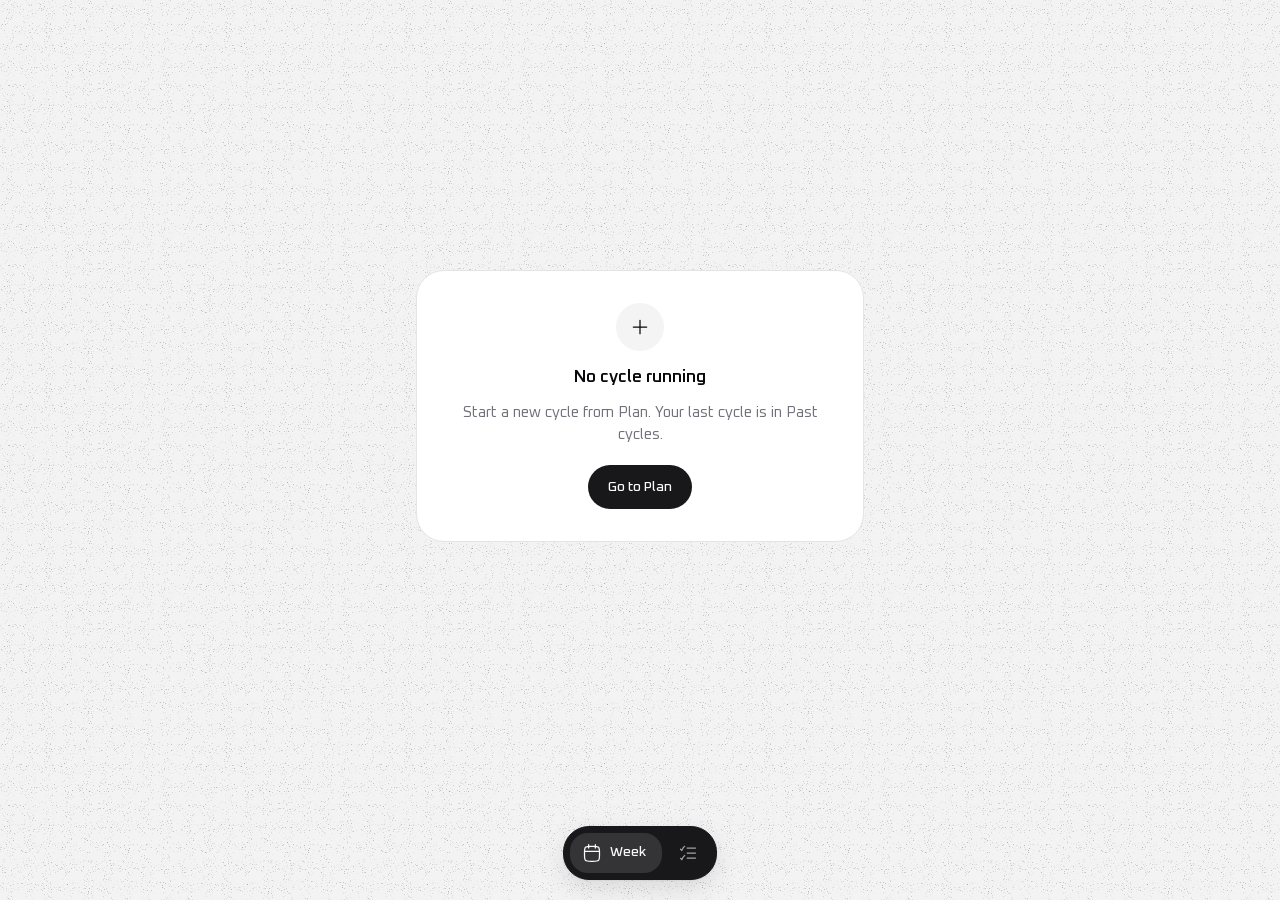
==== commit ff331dc2: "Fresh page on every launch, version line in Plan, dark dock - sw.js: launches fetch index.html with " ====
--- a/index.html
+++ b/index.html
@@ -23,14 +23,14 @@
 <link rel="icon" href="icons/icon.svg" type="image/svg+xml">
 <link rel="icon" href="icons/icon-192.png" sizes="192x192">
 <link rel="apple-touch-icon" href="icons/apple-touch-icon.png">
-<link rel="stylesheet" href="styles.css?v=2.10">
+<link rel="stylesheet" href="styles.css?v=2.13">
 </head>
 <body>
 <noscript><p style="padding:20px">This tracker needs JavaScript to run.</p></noscript>
 <div id="boot" class="boot">Loading…</div>
 <div id="app"></div>
-<script src="data.js?v=2.10"></script>
-<script src="ui.js?v=2.10"></script>
-<script src="app.js?v=2.10"></script>
+<script src="data.js?v=2.13"></script>
+<script src="ui.js?v=2.13"></script>
+<script src="app.js?v=2.13"></script>
 </body>
 </html>
--- a/styles.css
+++ b/styles.css
@@ -40,7 +40,12 @@
   --seg: #e9e9eb;              /* segmented control track */
   --disabled-bg: #e4e4e7;
   --disabled-ink: #71717a;
-  --dock-active: rgba(9, 9, 11, 0.08);
+  /* The dock is dark in both themes: zinc-900 with light ink. */
+  --dock-bg: #18181b;
+  --dock-border: #18181b;
+  --dock-ink: #fafafa;
+  --dock-muted: #a1a1aa;
+  --dock-active: rgba(250, 250, 250, 0.12);
   --shadow-dock: 0 8px 24px rgba(9, 9, 11, 0.10), 0 1px 2px rgba(9, 9, 11, 0.06);
   /* Super-subtle, sparse grain on the page ground only. Cards and the dock stay smooth. */
   --grain: url("data:image/svg+xml,%3Csvg xmlns='http://www.w3.org/2000/svg' width='180' height='180'%3E%3Cfilter id='n'%3E%3CfeTurbulence type='fractalNoise' baseFrequency='.95' numOctaves='2' stitchTiles='stitch'/%3E%3CfeColorMatrix values='0 0 0 0 0  0 0 0 0 0  0 0 0 0 0  1.2 0 0 0 -0.76'/%3E%3C/filter%3E%3Crect width='100%25' height='100%25' filter='url%28%23n%29'/%3E%3C/svg%3E");
@@ -74,7 +79,7 @@
     --text: #fafafa; --muted: #a1a1aa; --soft: #d4d4d8; --ink-2: #a1a1aa; --idle: #71717a; --faint: #46464d;
     --primary: #fafafa; --primary-ink: #18181b; --accent: #ef2b4f; --accent-deep: #8a1528;
     --toggle-off: #3f3f46; --knob: #fafafa; --tertiary: #27272a; --seg: #1f1f23;
-    --disabled-bg: #27272a; --disabled-ink: #71717a; --dock-active: rgba(250, 250, 250, 0.10);
+    --disabled-bg: #27272a; --disabled-ink: #71717a; --dock-active: rgba(250, 250, 250, 0.10); --dock-border: #27272a;
     --shadow-dock: 0 8px 24px rgba(0, 0, 0, 0.55), 0 1px 2px rgba(0, 0, 0, 0.4);
     --card-shadow: 0 1px 2px rgba(0, 0, 0, 0.3);
     --grain: url("data:image/svg+xml,%3Csvg xmlns='http://www.w3.org/2000/svg' width='180' height='180'%3E%3Cfilter id='n'%3E%3CfeTurbulence type='fractalNoise' baseFrequency='.95' numOctaves='2' stitchTiles='stitch'/%3E%3CfeColorMatrix values='0 0 0 0 0.42  0 0 0 0 0.42  0 0 0 0 0.42  1.2 0 0 0 -0.74'/%3E%3C/filter%3E%3Crect width='100%25' height='100%25' filter='url%28%23n%29'/%3E%3C/svg%3E");
@@ -86,7 +91,7 @@
   --text: #fafafa; --muted: #a1a1aa; --soft: #d4d4d8; --ink-2: #a1a1aa; --idle: #71717a; --faint: #46464d;
   --primary: #fafafa; --primary-ink: #18181b; --accent: #ef2b4f; --accent-deep: #8a1528;
   --toggle-off: #3f3f46; --knob: #fafafa; --tertiary: #27272a; --seg: #1f1f23;
-  --disabled-bg: #27272a; --disabled-ink: #71717a; --dock-active: rgba(250, 250, 250, 0.10);
+  --disabled-bg: #27272a; --disabled-ink: #71717a; --dock-active: rgba(250, 250, 250, 0.10); --dock-border: #27272a;
   --shadow-dock: 0 8px 24px rgba(0, 0, 0, 0.55), 0 1px 2px rgba(0, 0, 0, 0.4);
   --card-shadow: 0 1px 2px rgba(0, 0, 0, 0.3);
   --grain: url("data:image/svg+xml,%3Csvg xmlns='http://www.w3.org/2000/svg' width='180' height='180'%3E%3Cfilter id='n'%3E%3CfeTurbulence type='fractalNoise' baseFrequency='.95' numOctaves='2' stitchTiles='stitch'/%3E%3CfeColorMatrix values='0 0 0 0 0.42  0 0 0 0 0.42  0 0 0 0 0.42  1.2 0 0 0 -0.74'/%3E%3C/filter%3E%3Crect width='100%25' height='100%25' filter='url%28%23n%29'/%3E%3C/svg%3E");
@@ -687,6 +692,7 @@
   letter-spacing: -0.01em;
 }
 .week-heading .of { color: var(--muted); font-weight: 500; }
+.week-num, .week-heading .of { display: inline-block; }   /* each one a single box, so it can move on its own */
 .week-nav { flex: none; display: flex; gap: 6px; padding-bottom: 6px; }
 
 /* Fixed-height single line: the content below never moves when tags change. */
@@ -717,6 +723,7 @@
   gap: 6px;
 }
 .week-pill-cell {
+  position: relative;
   display: flex;
   flex-direction: column;
   align-items: center;
@@ -741,9 +748,22 @@
 .week-pill.is-done { color: var(--muted); text-decoration: line-through; }
 .week-pill.is-deload { background: var(--card); border: 1px dashed var(--idle); }
 .week-pill.is-selected {
+  position: relative;
+  z-index: 1;
+  background: transparent;
+  border-color: transparent;
+  color: var(--primary-ink);
+}
+/* The selected week's fill, behind its pill. A week change glides it to the next pill. */
+.week-pill-thumb {
+  position: absolute;
+  top: 0;
+  left: 50%;
+  width: 40px;
+  height: 32px;
+  margin-left: -20px;
+  border-radius: var(--r-pill);
   background: var(--primary);
-  border-color: var(--primary);
-  color: var(--primary-ink);
 }
 .week-pill-tag {
   height: 12px;
@@ -1017,8 +1037,8 @@
   gap: 4px;
   max-width: calc(100% - 32px);
   padding: 6px;
-  background: var(--card);
-  border: 1px solid var(--card-border);
+  background: var(--dock-bg);
+  border: 1px solid var(--dock-border);
   border-radius: 26px;
   box-shadow: var(--shadow-dock);
 }
@@ -1031,7 +1051,7 @@
   border: 0;
   border-radius: 18px;
   background: transparent;
-  color: var(--muted);
+  color: var(--dock-muted);
   font-size: 14px;
   font-weight: 500;
   white-space: nowrap;
@@ -1040,9 +1060,10 @@
 .dock-tab.is-active {
   padding: 0 16px 0 12px;
   background: var(--dock-active);
-  color: var(--text);
+  color: var(--dock-ink);
 }
 .dock-tab .icon { flex: none; }
+.dock-tab:focus-visible { outline-color: var(--dock-ink); outline-offset: -2px; }   /* the global ring is dark */
 .dock-label {
   display: inline-block;
   max-width: 0;
@@ -1168,14 +1189,39 @@
 }
 :root[data-motion="back"]::view-transition-new(root) { animation: vt-pop-in var(--t-slow) var(--spline) both; }
 
-:root[data-motion="tab-left"]::view-transition-old(root),
-:root[data-motion="week-prev"]::view-transition-old(root) { animation: vt-out-right var(--t-fast) var(--spline) both; }
-:root[data-motion="tab-left"]::view-transition-new(root),
-:root[data-motion="week-prev"]::view-transition-new(root) { animation: vt-in-left var(--t-slow) var(--spline) both; }
-:root[data-motion="tab-right"]::view-transition-old(root),
-:root[data-motion="week-next"]::view-transition-old(root) { animation: vt-out-left var(--t-fast) var(--spline) both; }
-:root[data-motion="tab-right"]::view-transition-new(root),
-:root[data-motion="week-next"]::view-transition-new(root) { animation: vt-in-right var(--t-slow) var(--spline) both; }
+/* Tabs sit side by side: Plan is to the right of Week. Switching slides the whole
+   interface across, the old screen out one side as the new one comes in the other.
+   The dock is named, so it holds still while only its tabs morph. */
+@keyframes vt-tab-in-right { from { transform: translateX(100%); } }
+@keyframes vt-tab-out-left { to { transform: translateX(-100%); } }
+@keyframes vt-tab-in-left { from { transform: translateX(-100%); } }
+@keyframes vt-tab-out-right { to { transform: translateX(100%); } }
+:root[data-motion="tab-right"]::view-transition-old(root) { animation: vt-tab-out-left var(--t-slow) var(--spline-move) both; }
+:root[data-motion="tab-right"]::view-transition-new(root) { animation: vt-tab-in-right var(--t-slow) var(--spline-move) both; }
+:root[data-motion="tab-left"]::view-transition-old(root) { animation: vt-tab-out-right var(--t-slow) var(--spline-move) both; }
+:root[data-motion="tab-left"]::view-transition-new(root) { animation: vt-tab-in-left var(--t-slow) var(--spline-move) both; }
+
+/* Week change: the page itself holds still. Only the marked parts (data-vt) move:
+   the number and dates slide in the direction of travel, the selected fill glides
+   to its new pill, and tags or sessions that differ crossfade in place. */
+:root[data-motion^="week-"]::view-transition-old(root),
+:root[data-motion^="week-"]::view-transition-new(root) { animation: none; }
+:root[data-motion^="week-"]::view-transition-group(vt-week-thumb) { animation-duration: var(--t-slow); animation-timing-function: var(--spline-move); }
+@keyframes vt-num-in-up { from { opacity: 0; transform: translateY(40%); } }
+@keyframes vt-num-out-up { to { opacity: 0; transform: translateY(-40%); } }
+@keyframes vt-num-in-down { from { opacity: 0; transform: translateY(-40%); } }
+@keyframes vt-num-out-down { to { opacity: 0; transform: translateY(40%); } }
+:root[data-motion="week-next"]::view-transition-old(vt-week-num),
+:root[data-motion="week-next"]::view-transition-old(vt-week-range) { animation: vt-num-out-up var(--t-fast) var(--spline) both; }
+:root[data-motion="week-next"]::view-transition-new(vt-week-num),
+:root[data-motion="week-next"]::view-transition-new(vt-week-range) { animation: vt-num-in-up var(--t-med) var(--spline) both; }
+:root[data-motion="week-prev"]::view-transition-old(vt-week-num),
+:root[data-motion="week-prev"]::view-transition-old(vt-week-range) { animation: vt-num-out-down var(--t-fast) var(--spline) both; }
+:root[data-motion="week-prev"]::view-transition-new(vt-week-num),
+:root[data-motion="week-prev"]::view-transition-new(vt-week-range) { animation: vt-num-in-down var(--t-med) var(--spline) both; }
+/* Text whose width changes ("Week 9" to "Week 10") resizes rather than stretches. */
+::view-transition-old(vt-week-num), ::view-transition-new(vt-week-num),
+::view-transition-old(vt-week-range), ::view-transition-new(vt-week-range) { height: 100%; width: auto; object-fit: none; object-position: left center; }
 
 :root[data-motion="fade"]::view-transition-old(root) { animation: vt-fade-out var(--t-fast) var(--spline) both; }
 :root[data-motion="fade"]::view-transition-new(root) { animation: vt-fade-in var(--t-med) var(--spline) both; }
@@ -1195,6 +1241,7 @@
 .note-text { font-size: 13px; line-height: 1.45; color: var(--muted); }
 .note-text.is-soft { color: var(--soft); font-size: 14px; }
 .note-text.is-center { text-align: center; padding: 0 8px; }
+.version-line { color: var(--faint); font-size: 12px; }
 .pad-x { padding: 0 4px; }
 .centre { align-items: center; }
 .pre { white-space: pre-wrap; overflow-wrap: anywhere; }
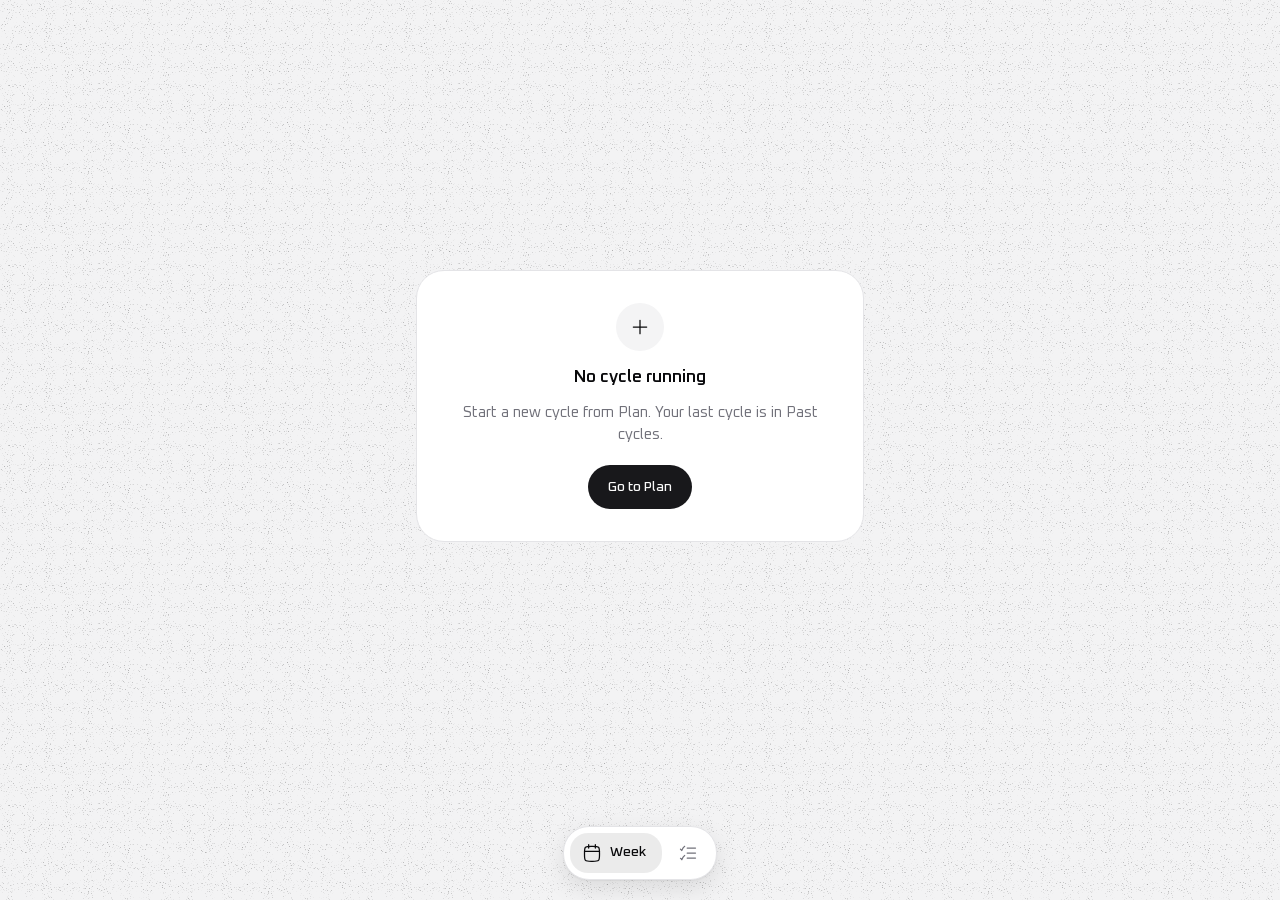
==== commit 6bb9d132: "Dock follows the theme again; installed app colours black - The dock is back to a card surface with " ====
--- a/index.html
+++ b/index.html
@@ -23,14 +23,14 @@
 <link rel="icon" href="icons/icon.svg" type="image/svg+xml">
 <link rel="icon" href="icons/icon-192.png" sizes="192x192">
 <link rel="apple-touch-icon" href="icons/apple-touch-icon.png">
-<link rel="stylesheet" href="styles.css?v=2.13">
+<link rel="stylesheet" href="styles.css?v=2.14">
 </head>
 <body>
 <noscript><p style="padding:20px">This tracker needs JavaScript to run.</p></noscript>
 <div id="boot" class="boot">Loading…</div>
 <div id="app"></div>
-<script src="data.js?v=2.13"></script>
-<script src="ui.js?v=2.13"></script>
-<script src="app.js?v=2.13"></script>
+<script src="data.js?v=2.14"></script>
+<script src="ui.js?v=2.14"></script>
+<script src="app.js?v=2.14"></script>
 </body>
 </html>
--- a/styles.css
+++ b/styles.css
@@ -40,12 +40,12 @@
   --seg: #e9e9eb;              /* segmented control track */
   --disabled-bg: #e4e4e7;
   --disabled-ink: #71717a;
-  /* The dock is dark in both themes: zinc-900 with light ink. */
-  --dock-bg: #18181b;
-  --dock-border: #18181b;
-  --dock-ink: #fafafa;
-  --dock-muted: #a1a1aa;
-  --dock-active: rgba(250, 250, 250, 0.12);
+  /* The dock follows the theme: a card surface with the theme's ink. */
+  --dock-bg: var(--card);
+  --dock-border: var(--card-border);
+  --dock-ink: var(--text);
+  --dock-muted: var(--muted);
+  --dock-active: rgba(9, 9, 11, 0.08);
   --shadow-dock: 0 8px 24px rgba(9, 9, 11, 0.10), 0 1px 2px rgba(9, 9, 11, 0.06);
   /* Super-subtle, sparse grain on the page ground only. Cards and the dock stay smooth. */
   --grain: url("data:image/svg+xml,%3Csvg xmlns='http://www.w3.org/2000/svg' width='180' height='180'%3E%3Cfilter id='n'%3E%3CfeTurbulence type='fractalNoise' baseFrequency='.95' numOctaves='2' stitchTiles='stitch'/%3E%3CfeColorMatrix values='0 0 0 0 0  0 0 0 0 0  0 0 0 0 0  1.2 0 0 0 -0.76'/%3E%3C/filter%3E%3Crect width='100%25' height='100%25' filter='url%28%23n%29'/%3E%3C/svg%3E");
@@ -79,7 +79,7 @@
     --text: #fafafa; --muted: #a1a1aa; --soft: #d4d4d8; --ink-2: #a1a1aa; --idle: #71717a; --faint: #46464d;
     --primary: #fafafa; --primary-ink: #18181b; --accent: #ef2b4f; --accent-deep: #8a1528;
     --toggle-off: #3f3f46; --knob: #fafafa; --tertiary: #27272a; --seg: #1f1f23;
-    --disabled-bg: #27272a; --disabled-ink: #71717a; --dock-active: rgba(250, 250, 250, 0.10); --dock-border: #27272a;
+    --disabled-bg: #27272a; --disabled-ink: #71717a; --dock-active: rgba(250, 250, 250, 0.10);
     --shadow-dock: 0 8px 24px rgba(0, 0, 0, 0.55), 0 1px 2px rgba(0, 0, 0, 0.4);
     --card-shadow: 0 1px 2px rgba(0, 0, 0, 0.3);
     --grain: url("data:image/svg+xml,%3Csvg xmlns='http://www.w3.org/2000/svg' width='180' height='180'%3E%3Cfilter id='n'%3E%3CfeTurbulence type='fractalNoise' baseFrequency='.95' numOctaves='2' stitchTiles='stitch'/%3E%3CfeColorMatrix values='0 0 0 0 0.42  0 0 0 0 0.42  0 0 0 0 0.42  1.2 0 0 0 -0.74'/%3E%3C/filter%3E%3Crect width='100%25' height='100%25' filter='url%28%23n%29'/%3E%3C/svg%3E");
@@ -91,7 +91,7 @@
   --text: #fafafa; --muted: #a1a1aa; --soft: #d4d4d8; --ink-2: #a1a1aa; --idle: #71717a; --faint: #46464d;
   --primary: #fafafa; --primary-ink: #18181b; --accent: #ef2b4f; --accent-deep: #8a1528;
   --toggle-off: #3f3f46; --knob: #fafafa; --tertiary: #27272a; --seg: #1f1f23;
-  --disabled-bg: #27272a; --disabled-ink: #71717a; --dock-active: rgba(250, 250, 250, 0.10); --dock-border: #27272a;
+  --disabled-bg: #27272a; --disabled-ink: #71717a; --dock-active: rgba(250, 250, 250, 0.10);
   --shadow-dock: 0 8px 24px rgba(0, 0, 0, 0.55), 0 1px 2px rgba(0, 0, 0, 0.4);
   --card-shadow: 0 1px 2px rgba(0, 0, 0, 0.3);
   --grain: url("data:image/svg+xml,%3Csvg xmlns='http://www.w3.org/2000/svg' width='180' height='180'%3E%3Cfilter id='n'%3E%3CfeTurbulence type='fractalNoise' baseFrequency='.95' numOctaves='2' stitchTiles='stitch'/%3E%3CfeColorMatrix values='0 0 0 0 0.42  0 0 0 0 0.42  0 0 0 0 0.42  1.2 0 0 0 -0.74'/%3E%3C/filter%3E%3Crect width='100%25' height='100%25' filter='url%28%23n%29'/%3E%3C/svg%3E");
@@ -1063,7 +1063,7 @@
   color: var(--dock-ink);
 }
 .dock-tab .icon { flex: none; }
-.dock-tab:focus-visible { outline-color: var(--dock-ink); outline-offset: -2px; }   /* the global ring is dark */
+.dock-tab:focus-visible { outline-offset: -2px; }
 .dock-label {
   display: inline-block;
   max-width: 0;
